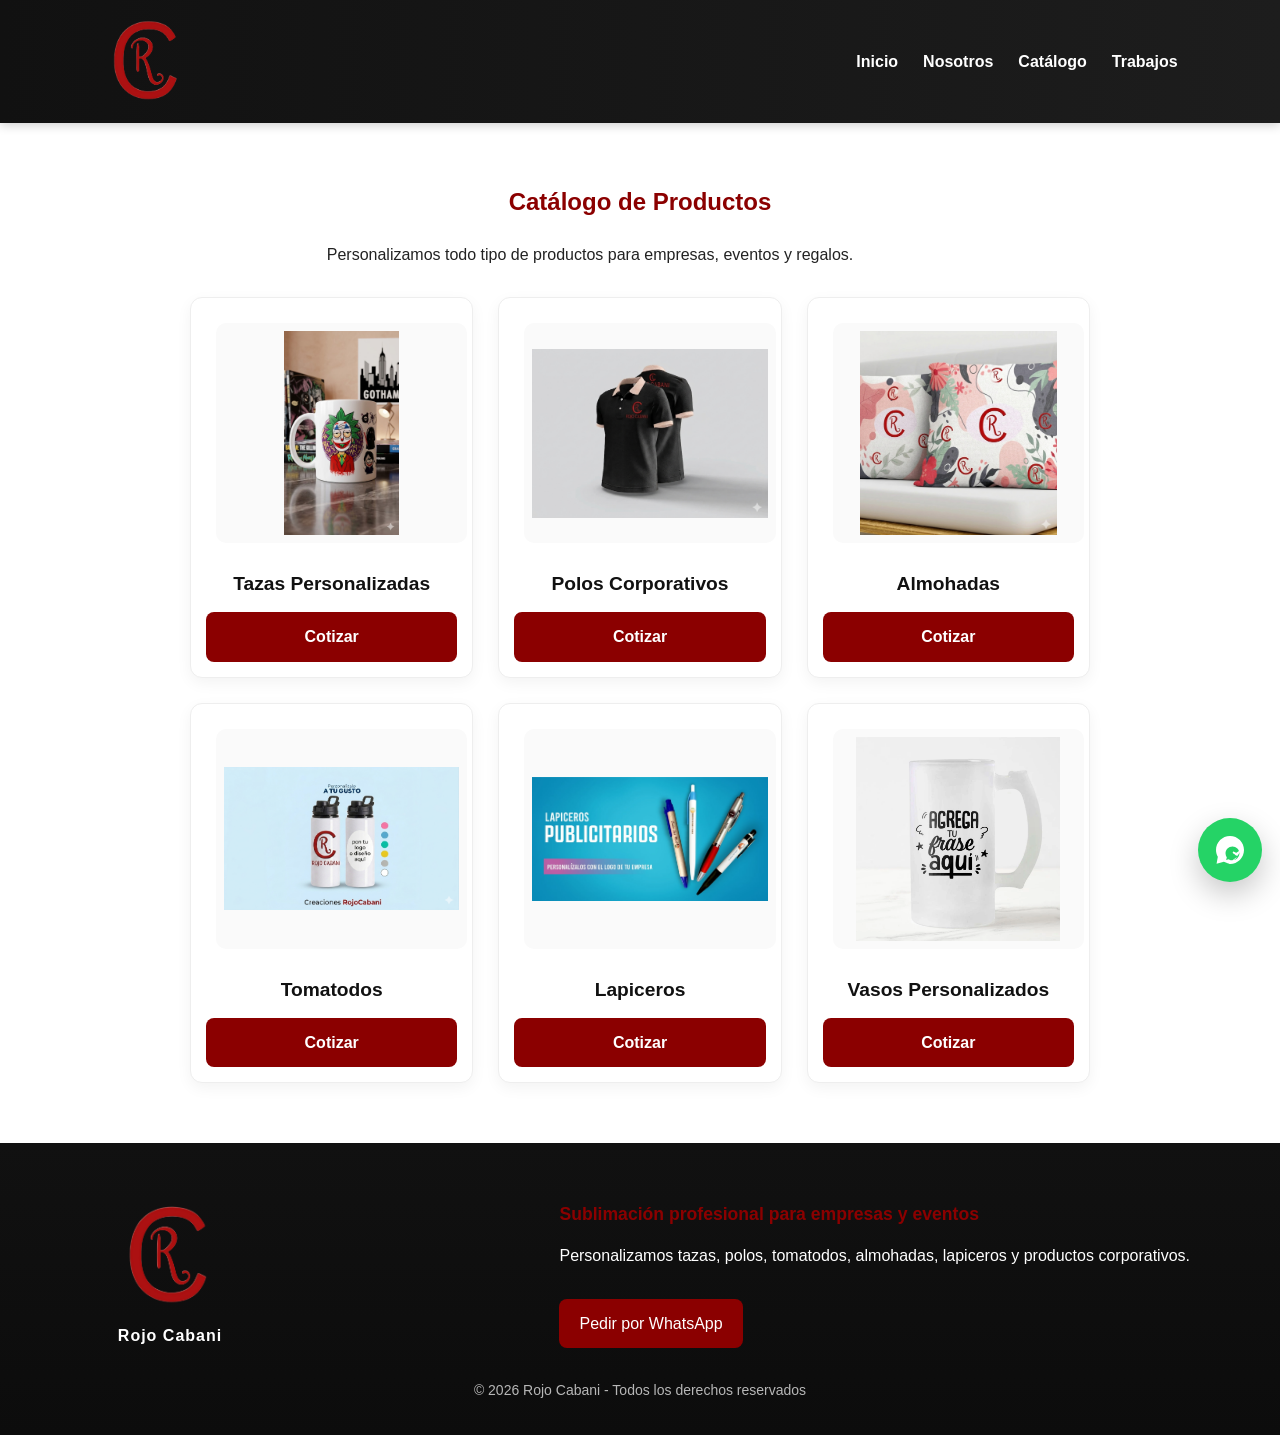
==== catalogo.html @ 8a1445d4 "Primera version Rojo Cabani" ====
<!DOCTYPE html>
<html lang="es">

<head>
    <meta charset="UTF-8">
    <meta name="viewport" content="width=device-width, initial-scale=1.0">

    <title>Catálogo - Rojo Cabani</title>

    <link rel="stylesheet" href="css/styles.css">
</head>

<body>

<div id="header-container"></div>

<main class="pagina catalogo-page">

    <section class="seccion catalogo-section">

        <h1>Catálogo de Productos</h1>

        <p>Personalizamos todo tipo de productos para empresas, eventos y regalos.</p>

        <div class="grid catalogo-grid catalogo-simple-grid">

            <div class="card catalogo-card">
                <img src="images/productos/taza1.jpg" alt="Tazas">
                <h3>Tazas Personalizadas</h3>
                <a class="btn-whatsapp" href="https://wa.me/51939260711?text=Hola,%20quiero%20cotizar%20un%20pedido%20de%20tazas%20personalizadas%20en%20Rojo%20Cabani" target="_blank" rel="noopener">Cotizar</a>
            </div>

            <div class="card catalogo-card">
                <img src="images/productos/poloCorporativo.jpg" alt="Polos">
                <h3>Polos Corporativos</h3>
                <a class="btn-whatsapp" href="https://wa.me/51939260711?text=Hola,%20quiero%20cotizar%20un%20pedido%20de%20polos%20corporativos%20en%20Rojo%20Cabani" target="_blank" rel="noopener">Cotizar</a>
            </div>

            <div class="card catalogo-card">
                <img src="images/productos/almohada.jpg" alt="Almohadas">
                <h3>Almohadas</h3>
                <a class="btn-whatsapp" href="https://wa.me/51939260711?text=Hola,%20quiero%20cotizar%20un%20pedido%20de%20almohadas%20en%20Rojo%20Cabani" target="_blank" rel="noopener">Cotizar</a>
            </div>

            <div class="card catalogo-card">
                <img src="images/productos/tomatodo.jpg" alt="Tomatodos">
                <h3>Tomatodos</h3>
                <a class="btn-whatsapp" href="https://wa.me/51939260711?text=Hola,%20quiero%20cotizar%20un%20pedido%20de%20tomatodos%20en%20Rojo%20Cabani" target="_blank" rel="noopener">Cotizar</a>
            </div>

            <div class="card catalogo-card">
                <img src="images/productos/lapiceros.jpg" alt="Lapiceros">
                <h3>Lapiceros</h3>
                <a class="btn-whatsapp" href="https://wa.me/51939260711?text=Hola,%20quiero%20cotizar%20un%20pedido%20de%20lapiceros%20en%20Rojo%20Cabani" target="_blank" rel="noopener">Cotizar</a>
            </div>

            <div class="card catalogo-card">
                <img src="images/productos/vasos.jpg" alt="Vasos">
                <h3>Vasos Personalizados</h3>
                <a class="btn-whatsapp" href="https://wa.me/51939260711?text=Hola,%20quiero%20cotizar%20un%20pedido%20de%20vasos%20personalizados%20en%20Rojo%20Cabani" target="_blank" rel="noopener">Cotizar</a>
            </div>

        </div>

    </section>

</main>

<div id="footer-container"></div>

<script src="js/header.js"></script>

</body>
</html>
---- css/styles.css ----
/* =========================
   RESET GENERAL
========================= */

*{
    margin:0;
    padding:0;
    box-sizing:border-box;
}

/* =========================
   BODY
========================= */

body{
    font-family: Arial, Helvetica, sans-serif;
    background:#ffffff;
    color:#222;
    line-height:1.6;
    overflow-x:hidden;
}

/* =========================
   HEADER
========================= */

.main-header{
    width:100%;
    background:linear-gradient(90deg, #111 0%, #1d1d1d 100%);
    display:flex;
    justify-content:space-between;
    align-items:center;
    padding:15px 8%;
    position:sticky;
    top:0;
    z-index:1000;
    box-shadow:0 2px 10px rgba(0,0,0,0.2);
}

.logo-container{
    display:inline-flex;
    align-items:center;
    text-decoration:none;
}

.logo-container:hover{
    opacity:0.92;
}

/* LOGO */

.logo{
    width:90px;
}

/* NAVBAR */

.navbar ul{
    display:flex;
    list-style:none;
    gap:25px;
}

.navbar a{
    text-decoration:none;
    color:#fff;
    font-weight:bold;
    transition:0.3s;
}

.navbar a:hover{
    color:#8B0000;
}

/* BOTON WHATSAPP */

.btn-whatsapp{
    display:inline-flex;
    align-items:center;
    justify-content:center;
    gap:8px;
    background:#8B0000;
    color:#fff;
    padding:12px 20px;
    border-radius:8px;
    text-decoration:none;
    font-weight:bold;
    transition:0.3s;
}

.btn-whatsapp:hover{
    background:#b30000;
}

/* =========================
   HERO
========================= */

.hero{
    min-height:58vh;
    display:flex;
    flex-direction:column;
    justify-content:center;
    align-items:center;
    text-align:center;
    background:linear-gradient(
        rgba(0,0,0,0.7),
        rgba(0,0,0,0.7)
    ),
    url('../images/banner/banerSublimados.jpg');

    background-size:cover;
    background-position:center;
    color:white;
    padding:56px 20px;
}

.hero-home{
    position:relative;
}

.hero-content{
    width:min(920px, 100%);
    display:flex;
    flex-direction:column;
    align-items:center;
    text-align:center;
}

.hero-kicker{
    display:inline-block;
    margin-bottom:16px;
    padding:8px 14px;
    border-radius:999px;
    background:rgba(255,255,255,0.12);
    letter-spacing:1px;
    font-size:0.85rem;
    text-transform:uppercase;
}

.hero-actions{
    display:flex;
    justify-content:center;
    flex-wrap:wrap;
    gap:14px;
}

.btn-secondary{
    display:inline-flex;
    align-items:center;
    justify-content:center;
    padding:12px 20px;
    border-radius:8px;
    border:1px solid rgba(255,255,255,0.45);
    color:#fff;
    text-decoration:none;
    font-weight:700;
    transition:0.3s;
}

.btn-secondary:hover{
    background:rgba(255,255,255,0.08);
}

.hero h1{
    font-size:clamp(2.7rem, 6vw, 4.5rem);
    margin-bottom:20px;
    letter-spacing:3px;
}

.hero p{
    font-size:clamp(1rem, 2vw, 1.35rem);
    max-width:700px;
    margin-bottom:24px;
}

.home-productos,
.corporativo-home{
    width:min(1200px, calc(100% - 32px));
    margin-left:auto;
    margin-right:auto;
}

.home-productos{
    padding:72px 0 48px;
}

.home-productos .section-heading{
    align-items:center;
}

.home-productos .section-heading > div{
    text-align:left;
}

.home-slider{
    grid-auto-columns:minmax(280px, 1fr);
    gap:18px;
}

.home-slider .product-card img{
    height:240px;
    object-fit:cover;
}

.home-slider .product-card{
    height:100%;
}

.home-slider .product-card h3{
    margin-top:12px;
}

.home-slider .precio-badge{
    display:inline-block;
    margin-top:0;
}

.corporativo-home{
    background:#f9f9f9;
    border-radius:18px;
    padding:64px 10%;
    margin-top:20px;
}

.corporativo-home img{
    max-width:720px;
    width:100%;
}

/* =========================
   FOOTER
========================= */

.main-footer{
    background:linear-gradient(180deg, #111 0%, #0c0c0c 100%);
    color:#fff;
    padding:56px 20px 34px;
    text-align:center;
}

.footer-inner{
    width:min(1100px, 100%);
    margin:0 auto;
    display:flex;
    align-items:center;
    justify-content:space-between;
    gap:32px;
    text-align:left;
}

.footer-brand{
    display:inline-flex;
    flex-direction:column;
    align-items:center;
    gap:10px;
    color:#fff;
    text-decoration:none;
    font-weight:700;
    letter-spacing:1px;
    min-width:160px;
}

.footer-logo{
    width:110px;
    height:auto;
}

.footer-content{
    max-width:680px;
}

.footer-content p{
    margin-bottom:15px;
    max-width:700px;
}

.footer-title{
    color:#8B0000;
    font-weight:700;
    font-size:1.1rem;
}

.footer-whatsapp{
    display:inline-block;
    margin-top:15px;
    background:#8B0000;
    color:#fff;
    padding:12px 20px;
    border-radius:8px;
    text-decoration:none;
    transition:0.3s;
}

.footer-whatsapp:hover{
    background:#b30000;
}

.copy{
    margin-top:30px;
    font-size:14px;
    opacity:0.7;
    text-align:center;
}

.whatsapp-float{
    position:fixed;
    right:18px;
    bottom:18px;
    z-index:2000;
    display:inline-flex;
    align-items:center;
    justify-content:center;
    width:64px;
    height:64px;
    border-radius:50%;
    background:#25d366;
    color:#fff;
    text-decoration:none;
    box-shadow:0 12px 30px rgba(0,0,0,0.22);
}

.whatsapp-float:hover{
    filter:brightness(0.95);
}

.whatsapp-float-icon{
    width:30px;
    height:30px;
    border-radius:50%;
    background:rgba(255,255,255,0.18);
    display:inline-flex;
    align-items:center;
    justify-content:center;
    font-size:0.95rem;
}

.section-heading{
    display:flex;
    align-items:flex-end;
    justify-content:space-between;
    gap:20px;
    width:100%;
    margin-bottom:20px;
}

.section-heading h2{
    font-size:clamp(2rem, 4vw, 2.6rem);
    margin-bottom:8px;
}

.section-heading p,
.section-note{
    color:#555;
}

.catalogo-simple-grid{
    margin-top:30px;
    grid-template-columns:repeat(auto-fit, minmax(240px, 1fr));
}

.catalogo-card{
    display:flex;
    flex-direction:column;
    gap:12px;
}

.catalogo-card img{
    width:100%;
    height:220px;
    object-fit:contain;
    background:#fafafa;
    padding:8px;
    border-radius:10px;
}

.catalogo-card h3{
    margin-top:0;
    color:#111;
}

.product-slider{
    width:100%;
    display:grid;
    grid-auto-flow:column;
    grid-auto-columns:minmax(280px, 1fr);
    gap:18px;
    overflow-x:auto;
    scroll-snap-type:x mandatory;
    scroll-behavior:smooth;
    padding-bottom:12px;
    scrollbar-width:thin;
    scrollbar-color:#8B0000 #f2f2f2;
}

.home-slider{
    grid-auto-columns:minmax(280px, 1fr);
    gap:18px;
}

.product-slider::-webkit-scrollbar{
    height:10px;
}

.product-slider::-webkit-scrollbar-track{
    background:#f2f2f2;
    border-radius:999px;
}

.product-slider::-webkit-scrollbar-thumb{
    background:#8B0000;
    border-radius:999px;
}

.product-card{
    scroll-snap-align:start;
    min-width:0;
    text-align:left;
    display:flex;
    flex-direction:column;
}

.home-slider .product-card{
    min-height:420px;
    justify-content:flex-start;
}

.product-card img{
    width:100%;
    height:260px;
    object-fit:contain;
    background:#fafafa;
    padding:10px;
}

.home-slider .product-card img{
    height:260px;
    object-fit:contain;
    background:#fafafa;
    padding:10px;
}

.catalogo-grid .btn-whatsapp,
.product-card .btn-whatsapp{
    width:100%;
    margin-top:auto;
}

.catalogo-section{
    max-width:none;
    text-align:left;
}

.catalogo-section > p{
    max-width:800px;
    margin-bottom:28px;
}

/* =========================
   RESPONSIVE
========================= */

@media(max-width:900px){

    .main-header{
        flex-direction:column;
        gap:20px;
    }

    .navbar ul{
        flex-wrap:wrap;
        justify-content:center;
    }

    .hero h1{
        font-size:2.5rem;
    }

    .hero p{
        font-size:1rem;
    }

    .footer-inner{
        flex-direction:column;
        text-align:center;
    }

    .footer-content{
        max-width:100%;
    }

    .section-heading{
        flex-direction:column;
        align-items:flex-start;
    }

    .home-productos,
    .corporativo-home{
        width:calc(100% - 24px);
    }

    .home-slider{
        grid-auto-columns:88%;
    }

    .corporativo-home{
        padding:42px 18px;
    }

    .whatsapp-float-text{
        display:none;
    }

    .whatsapp-float{
        padding:12px;
    }

}

/* =========================
   PRODUCTOS
========================= */

.productos{
    padding:60px 10%;
    text-align:center;
}

.productos h2{
    font-size:2.5rem;
    margin-bottom:40px;
    color:#8B0000;
}

.grid{
    display:grid;
    grid-template-columns:repeat(auto-fit, minmax(200px,1fr));
    gap:25px;
}

.card{
    position:relative;
    background:#fff;
    border:1px solid #eee;
    border-radius:12px;
    padding:15px;
    transition:0.3s;
    box-shadow:0 5px 15px rgba(0,0,0,0.05);
    text-align:center;
}

.card:hover{
    transform:translateY(-5px);
}

.card img{
    width:100%;
    border-radius:10px;
    height:200px;
    object-fit:cover;
}

.card h3{
    margin-top:10px;
    font-size:1.2rem;
    margin-top:10px;
    color:#111;
}

/* =========================
   CORPORATIVO
========================= */

.corporativo{
    padding:60px 10%;
    text-align:center;
    background:#f9f9f9;
}

.corporativo h2{
    color:#8B0000;
    margin-bottom:20px;
}

.corporativo img{
    width:100%;
    max-width:600px;
    border-radius:10px;
    margin-top:20px;
}

.corporativo-extra{
    margin-top:20px;
    font-weight:600;
    color:#444;
}

.home-productos{
    padding:70px 0 40px;
}

.home-grid,
.catalogo-grid{
    margin-top:10px;
}

.product-slider{
    width:100%;
    display:grid;
    grid-auto-flow:column;
    grid-auto-columns:calc((100% - 24px) / 2);
    gap:24px;
    overflow-x:auto;
    scroll-snap-type:x mandatory;
    scroll-behavior:smooth;
    padding-bottom:12px;
    scrollbar-width:thin;
    scrollbar-color:#8B0000 #f2f2f2;
}

.product-slider::-webkit-scrollbar{
    height:10px;
}

.product-slider::-webkit-scrollbar-track{
    background:#f2f2f2;
    border-radius:999px;
}

.product-slider::-webkit-scrollbar-thumb{
    background:#8B0000;
    border-radius:999px;
}

.product-card{
    scroll-snap-align:start;
    min-width:0;
    text-align:left;
}

.product-card img{
    width:100%;
    height:260px;
    object-fit:contain;
    background:#fafafa;
    padding:10px;
}

.catalogo-simple-grid{
    margin-top:30px;
    grid-template-columns:repeat(auto-fit, minmax(240px, 1fr));
}

.catalogo-card{
    display:flex;
    flex-direction:column;
    gap:12px;
}

.catalogo-card img{
    width:100%;
    height:220px;
    object-fit:contain;
    background:#fafafa;
    padding:8px;
    border-radius:10px;
}

.catalogo-card h3{
    margin-top:0;
    color:#111;
}

.catalogo-grid .btn-whatsapp{
    margin-top:auto;
}

.card h3{
    position:relative;
    z-index:1;
}

.home-grid .card h3,
.catalogo-grid .card h3{
    margin-top:4px;
}
.pagina{
    padding:60px 10%;
}

.seccion{
    max-width:900px;
    margin:auto;
    text-align:center;
}

.seccion h1{
    color:#8B0000;
    margin-bottom:20px;
}

.lista{
    text-align:left;
    max-width:400px;
    margin:20px auto;
    line-height:2;
}

.grid img{
    width:100%;
    max-width:300px;
    border-radius:10px;
    margin:10px;
}

/* =========================
   TRABAJOS
========================= */

.trabajos-grid{
    display:flex;
    flex-direction:column;
    align-items:center;
    gap:25px;
    margin-top:30px;
}

.trabajos-grid .card{
    width:100%;
    max-width:90%;
}

.trabajos-grid .card img{
    width:100%;
    max-width:100%;
    height:auto;
    margin:0;
    object-fit:cover;
}

.trabajos-grid .card h3{
    margin-top:15px;
}

@media(max-width:700px){

    .productos,
    .corporativo,
    .pagina{
        padding-left:16px;
        padding-right:16px;
    }

    .grid{
        grid-template-columns:1fr;
    }

    .hero{
        min-height:52vh;
        padding:42px 16px;
    }

    .hero h1{
        font-size:clamp(2.2rem, 10vw, 3rem);
        letter-spacing:2px;
    }

    .hero-actions{
        width:100%;
    }

    .btn-whatsapp,
    .btn-secondary{
        width:100%;
        max-width:320px;
    }

    .home-slider{
        grid-auto-columns:92%;
    }

    .home-slider .product-card img{
        height:220px;
    }

    .home-productos,
    .corporativo-home{
        width:calc(100% - 18px);
    }

    .product-card img{
        height:220px;
    }

    .precio-badge{
        top:16px;
        left:16px;
        font-size:0.78rem;
    }

    .trabajos-grid .card{
        max-width:100%;
    }

    .trabajos-grid .card img{
        max-width:100%;
    }

    .slider-button{
        width:42px;
        height:42px;
    }
}
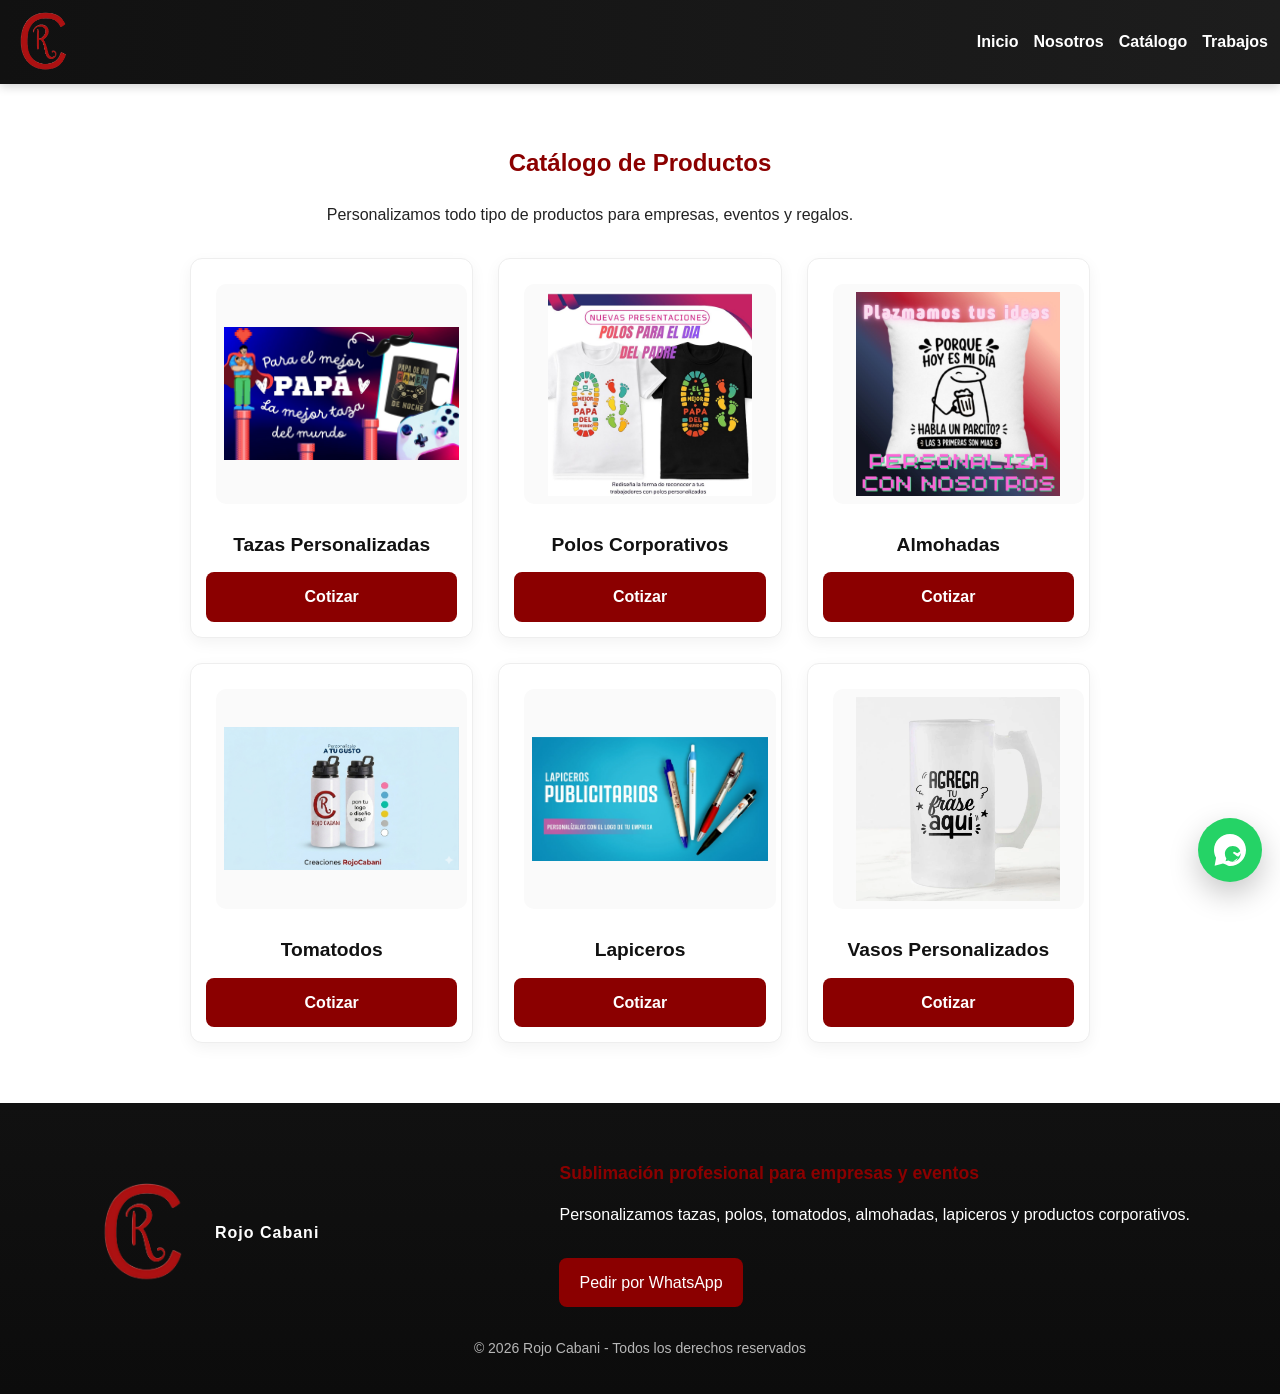
==== commit 667cf212: "update" ====
--- a/catalogo.html
+++ b/catalogo.html
@@ -69,6 +69,7 @@
 <div id="footer-container"></div>
 
 <script src="js/header.js"></script>
+<script src="js/catalogo-products.js"></script>
 
 </body>
 </html>
--- a/css/styles.css
+++ b/css/styles.css
@@ -30,13 +30,42 @@
     display:flex;
     justify-content:space-between;
     align-items:center;
-    padding:15px 8%;
+    padding:8px 12px;
     position:sticky;
     top:0;
     z-index:1000;
     box-shadow:0 2px 10px rgba(0,0,0,0.2);
 }
 
+body.page-home .main-header{
+    position:fixed;
+    top:0;
+    left:0;
+    right:0;
+    background:transparent !important;
+    box-shadow:none;
+    transition:background 0.35s ease, box-shadow 0.35s ease;
+}
+
+body.page-home .main-header.is-scrolled{
+    background:linear-gradient(180deg, rgba(0,0,0,0.98) 0%, rgba(0,0,0,0.88) 100%) !important;
+    box-shadow:0 2px 18px rgba(0,0,0,0.55);
+    backdrop-filter:blur(10px);
+    -webkit-backdrop-filter:blur(10px);
+}
+
+@media(max-width:700px){
+    .main-header{
+        padding:10px 12px;
+    }
+}
+
+@media(max-width:900px){
+    .main-header{
+        padding:12px 16px;
+    }
+}
+
 .logo-container{
     display:inline-flex;
     align-items:center;
@@ -50,7 +79,13 @@
 /* LOGO */
 
 .logo{
-    width:90px;
+    width:65px;
+}
+
+@media(max-width:700px){
+    .logo{
+        width:60px;
+    }
 }
 
 /* NAVBAR */
@@ -58,7 +93,15 @@
 .navbar ul{
     display:flex;
     list-style:none;
-    gap:25px;
+    gap:15px;
+    margin-left:auto;
+}
+
+@media(max-width:700px){
+    .navbar ul{
+        gap:12px;
+        flex-wrap:wrap;
+    }
 }
 
 .navbar a{
@@ -66,6 +109,13 @@
     color:#fff;
     font-weight:bold;
     transition:0.3s;
+    font-size:1rem;
+}
+
+@media(max-width:700px){
+    .navbar a{
+        font-size:0.85rem;
+    }
 }
 
 .navbar a:hover{
@@ -119,6 +169,32 @@
     position:relative;
 }
 
+.hero-video-only{
+    background:none;
+    padding:0;
+    overflow:hidden;
+}
+
+.hero-video{
+    width:100%;
+    min-height:100dvh;
+    height:100dvh;
+    object-fit:cover;
+    object-position:center center;
+    display:block;
+}
+
+body.page-home .hero-video-only{
+    min-height:100dvh;
+}
+
+@media(max-width:700px){
+    .hero-video{
+        height:100dvh;
+        min-height:100dvh;
+    }
+}
+
 .hero-content{
     width:min(920px, 100%);
     display:flex;
@@ -182,7 +258,7 @@
 }
 
 .home-productos{
-    padding:72px 0 48px;
+    padding:8px 0 0;
 }
 
 .home-productos .section-heading{
@@ -194,8 +270,17 @@
 }
 
 .home-slider{
+    width:100%;
+    display:grid;
+    grid-auto-flow:column;
     grid-auto-columns:minmax(280px, 1fr);
     gap:18px;
+    overflow-x:auto;
+    scroll-snap-type:x mandatory;
+    scroll-behavior:smooth;
+    padding-bottom:12px;
+    scrollbar-width:thin;
+    scrollbar-color:#8B0000 #f2f2f2;
 }
 
 .home-slider .product-card img{
@@ -209,6 +294,19 @@
 
 .home-slider .product-card h3{
     margin-top:12px;
+}
+
+.precio-badge{
+    background:#8B0000;
+    color:white;
+    padding:6px 10px;
+    border-radius:4px;
+    font-size:0.75rem;
+    font-weight:bold;
+    position:absolute;
+    top:12px;
+    left:12px;
+    z-index:10;
 }
 
 .home-slider .precio-badge{
@@ -251,9 +349,9 @@
 
 .footer-brand{
     display:inline-flex;
-    flex-direction:column;
+    flex-direction:row;
     align-items:center;
-    gap:10px;
+    gap:15px;
     color:#fff;
     text-decoration:none;
     font-weight:700;
@@ -261,9 +359,31 @@
     min-width:160px;
 }
 
+@media(max-width:700px){
+    .footer-inner{
+        flex-direction:column;
+        gap:20px;
+    }
+    
+    .footer-brand{
+        justify-content:flex-start;
+        width:100%;
+    }
+    
+    .footer-content{
+        width:100%;
+    }
+}
+
 .footer-logo{
     width:110px;
     height:auto;
+}
+
+@media(max-width:700px){
+    .footer-logo{
+        width:80px;
+    }
 }
 
 .footer-content{
@@ -290,6 +410,16 @@
     border-radius:8px;
     text-decoration:none;
     transition:0.3s;
+}
+
+@media(max-width:700px){
+    .footer-whatsapp{
+        display:block;
+        width:100%;
+        max-width:280px;
+        margin:15px auto 0;
+        text-align:center;
+    }
 }
 
 .footer-whatsapp:hover{
@@ -339,19 +469,19 @@
     display:flex;
     align-items:flex-end;
     justify-content:space-between;
-    gap:20px;
+    gap:8px;
     width:100%;
-    margin-bottom:20px;
+    margin-bottom:0;
 }
 
 .section-heading h2{
-    font-size:clamp(2rem, 4vw, 2.6rem);
-    margin-bottom:8px;
+    font-size:clamp(1.3rem, 3vw, 1.8rem);
+    margin-bottom:0;
 }
 
 .section-heading p,
 .section-note{
-    color:#555;
+    display:none;
 }
 
 .catalogo-simple-grid{
@@ -442,8 +572,16 @@
 
 .catalogo-grid .btn-whatsapp,
 .product-card .btn-whatsapp{
-    width:100%;
     margin-top:auto;
+}
+
+.product-card .btn-whatsapp{
+    width:auto;
+    align-self:center;
+    padding:8px 14px;
+    border-radius:6px;
+    font-size:0.9rem;
+    white-space:nowrap;
 }
 
 .catalogo-section{
@@ -463,13 +601,12 @@
 @media(max-width:900px){
 
     .main-header{
-        flex-direction:column;
-        gap:20px;
+        padding:12px 12px;
     }
 
     .navbar ul{
         flex-wrap:wrap;
-        justify-content:center;
+        justify-content:flex-end;
     }
 
     .hero h1{
@@ -528,7 +665,7 @@
 
 .productos h2{
     font-size:2.5rem;
-    margin-bottom:40px;
+    margin-bottom:5px;
     color:#8B0000;
 }
 
@@ -596,7 +733,7 @@
 }
 
 .home-productos{
-    padding:70px 0 40px;
+    padding:20px 0 40px;
 }
 
 .home-grid,
@@ -776,16 +913,55 @@
     }
 
     .home-slider{
-        grid-auto-columns:92%;
+        grid-auto-columns:100%;
+        gap:0;
+        scroll-snap-type:x mandatory;
     }
 
     .home-slider .product-card img{
-        height:220px;
+        height:320px;
+        object-fit:contain;
+    }
+    
+    .home-slider .product-card{
+        min-height:400px;
+        display:flex;
+        flex-direction:column;
+        align-items:center;
+        justify-content:center;
+        scroll-snap-align:start;
     }
 
     .home-productos,
     .corporativo-home{
-        width:calc(100% - 18px);
+        width:100%;
+        padding:0;
+        margin:0;
+    }
+    
+    .home-productos .section-heading{
+        justify-content:center;
+        padding:0 16px;
+    }
+
+    .home-productos .section-heading > div{
+        width:100%;
+        text-align:center;
+    }
+
+    .home-productos .section-heading h2{
+        font-size:2.5rem;
+        line-height:1.15;
+        white-space:normal;
+    }
+    
+    .home-slider{
+        width:100vw;
+        position:relative;
+        left:50%;
+        right:50%;
+        margin-left:-50vw;
+        margin-right:-50vw;
     }
 
     .product-card img{
@@ -810,4 +986,676 @@
         width:42px;
         height:42px;
     }
-}+    
+}
+
+/* =========================
+   FIX HOME SLIDER VISIBILIDAD
+========================= */
+
+.home-productos .product-slider.home-slider{
+    width:100%!important;
+    display:grid!important;
+    grid-auto-flow:column!important;
+    grid-auto-columns:minmax(320px, 1fr)!important;
+    gap:18px!important;
+    overflow-x:auto!important;
+    overflow-y:hidden!important;
+    scroll-snap-type:x mandatory!important;
+    scroll-behavior:smooth!important;
+    padding:0 0 12px 0!important;
+    min-height:0!important;
+    position:relative!important;
+}
+
+.home-productos .home-slider .product-card{
+    scroll-snap-align:center;
+    min-height:0;
+    display:flex;
+    flex-direction:column;
+    justify-content:flex-start;
+}
+
+.home-productos .home-slider .product-card img{
+    width:100%;
+    height:280px;
+    object-fit:contain;
+    background:#fafafa;
+    padding:10px;
+}
+
+.slider-controls{
+    display:none;
+}
+
+.slider-button{
+    width:45px;
+    height:45px;
+    border:none;
+    border-radius:50%;
+    background:#8B0000;
+    color:#fff;
+    display:inline-flex;
+    align-items:center;
+    justify-content:center;
+    cursor:pointer;
+    transition:all 0.3s ease;
+    box-shadow:0 4px 12px rgba(139, 0, 0, 0.3);
+}
+
+.slider-button:hover{
+    background:#b30000;
+    transform:scale(1.1);
+    box-shadow:0 6px 16px rgba(139, 0, 0, 0.4);
+}
+
+.slider-button:active{
+    transform:scale(0.95);
+}
+
+@media(max-width:700px){
+    .home-productos .product-slider.home-slider{
+        grid-auto-columns:100%;
+        gap:10px;
+    }
+
+    .home-productos .home-slider .product-card{
+        min-height:0;
+    }
+
+    .home-productos .home-slider .product-card img{
+        height:250px;
+    }
+}
+
+/* =============================
+   PÁGINA NOSOTROS - ESTILOS
+   ============================= */
+
+.nosotros-banner {
+    position: relative;
+    width: 100%;
+    height: 400px;
+    overflow: hidden;
+    display: flex;
+    align-items: center;
+    justify-content: center;
+}
+
+.nosotros-banner .banner-img {
+    position: absolute;
+    width: 100%;
+    height: 100%;
+    object-fit: cover;
+    z-index: 1;
+}
+
+.nosotros-banner .banner-overlay {
+    position: absolute;
+    width: 100%;
+    height: 100%;
+    background: rgba(0, 0, 0, 0.45);
+    z-index: 2;
+}
+
+.nosotros-banner .banner-content {
+    position: relative;
+    z-index: 3;
+    text-align: center;
+    color: white;
+}
+
+.nosotros-banner h1 {
+    font-size: 3.5rem;
+    font-weight: 700;
+    margin: 0;
+    text-shadow: 2px 2px 8px rgba(0, 0, 0, 0.6);
+}
+
+.nosotros-banner p {
+    font-size: 1.3rem;
+    margin-top: 10px;
+    text-shadow: 1px 1px 4px rgba(0, 0, 0, 0.6);
+}
+
+/* QUIÉNES SOMOS */
+.nosotros-quienes-somos {
+    padding: 80px 20px;
+    background: #fff;
+}
+
+.nosotros-quienes-somos .container {
+    max-width: 1200px;
+    margin: 0 auto;
+}
+
+.content-grid {
+    display: grid;
+    grid-template-columns: 1fr 1fr;
+    gap: 60px;
+    align-items: center;
+}
+
+.text-content h2 {
+    font-size: 2.8rem;
+    color: #8B0000;
+    margin-bottom: 20px;
+    font-weight: 700;
+}
+
+.text-content p {
+    font-size: 1.05rem;
+    line-height: 1.7;
+    color: #444;
+    margin-bottom: 15px;
+}
+
+.image-content {
+    display: flex;
+    justify-content: center;
+    align-items: center;
+}
+
+.logo-nosotros {
+    max-width: 100%;
+    height: auto;
+    filter: drop-shadow(0 4px 12px rgba(139, 0, 0, 0.2));
+}
+
+/* HISTORIA - TIMELINE */
+.nosotros-historia {
+    padding: 80px 20px;
+    background: #f9f9f9;
+}
+
+.nosotros-historia .container {
+    max-width: 1100px;
+    margin: 0 auto;
+}
+
+.nosotros-historia h2 {
+    font-size: 2.8rem;
+    color: #8B0000;
+    text-align: center;
+    margin-bottom: 60px;
+    font-weight: 700;
+}
+
+.historia-timeline {
+    position: relative;
+    padding: 20px 0;
+}
+
+.historia-timeline::before {
+    content: '';
+    position: absolute;
+    left: 50%;
+    top: 0;
+    bottom: 0;
+    width: 3px;
+    background: #8B0000;
+    transform: translateX(-50%);
+}
+
+.timeline-item {
+    margin-bottom: 50px;
+    display: grid;
+    grid-template-columns: 1fr 1fr;
+    gap: 40px;
+}
+
+.timeline-item:nth-child(even) {
+    grid-template-columns: 1fr 1fr;
+    direction: rtl;
+}
+
+.timeline-item:nth-child(even) .timeline-content {
+    direction: ltr;
+}
+
+.timeline-marker {
+    display: flex;
+    justify-content: center;
+    align-items: center;
+    position: relative;
+    z-index: 10;
+}
+
+.marker-date {
+    position: relative;
+    z-index: 2;
+    background: #8B0000;
+    color: white;
+    padding: 12px 25px;
+    border-radius: 30px;
+    font-weight: 700;
+    font-size: 1.1rem;
+    box-shadow: 0 4px 12px rgba(139, 0, 0, 0.2);
+}
+
+.timeline-content {
+    padding: 30px;
+    background: white;
+    border-radius: 12px;
+    box-shadow: 0 2px 8px rgba(0, 0, 0, 0.08);
+    border-left: 5px solid #8B0000;
+}
+
+.timeline-content h3 {
+    color: #8B0000;
+    font-size: 1.5rem;
+    margin-bottom: 10px;
+    font-weight: 700;
+}
+
+.timeline-content p {
+    color: #666;
+    line-height: 1.6;
+    font-size: 0.95rem;
+}
+
+/* VALORES */
+.nosotros-valores {
+    padding: 80px 20px;
+    background: white;
+}
+
+.nosotros-valores .container {
+    max-width: 1200px;
+    margin: 0 auto;
+}
+
+.nosotros-valores h2 {
+    font-size: 2.8rem;
+    color: #8B0000;
+    text-align: center;
+    margin-bottom: 60px;
+    font-weight: 700;
+}
+
+.valores-grid {
+    display: grid;
+    grid-template-columns: repeat(3, 1fr);
+    gap: 30px;
+}
+
+.valor-card {
+    background: #fafafa;
+    padding: 40px 30px;
+    border-radius: 12px;
+    text-align: center;
+    transition: all 0.3s ease;
+    border-top: 5px solid transparent;
+}
+
+.valor-card:hover {
+    transform: translateY(-5px);
+    box-shadow: 0 8px 24px rgba(139, 0, 0, 0.15);
+    border-top-color: #8B0000;
+}
+
+.valor-icon {
+    font-size: 3rem;
+    margin-bottom: 15px;
+}
+
+.valor-card h3 {
+    color: #8B0000;
+    font-size: 1.3rem;
+    margin-bottom: 15px;
+    font-weight: 700;
+}
+
+.valor-card p {
+    color: #666;
+    line-height: 1.6;
+    font-size: 0.95rem;
+}
+
+/* TRABAJOS REALIZADOS */
+.nosotros-trabajos {
+    padding: 80px 20px;
+    background: #f9f9f9;
+}
+
+.nosotros-trabajos .container {
+    max-width: 1200px;
+    margin: 0 auto;
+}
+
+.nosotros-trabajos h2 {
+    font-size: 2.8rem;
+    color: #8B0000;
+    text-align: center;
+    margin-bottom: 15px;
+    font-weight: 700;
+}
+
+.trabajos-subtitle {
+    text-align: center;
+    color: #666;
+    font-size: 1.1rem;
+    margin-bottom: 50px;
+}
+
+.trabajos-gallery {
+    display: grid;
+    grid-template-columns: repeat(3, 1fr);
+    gap: 30px;
+}
+
+.trabajo-item {
+    background: white;
+    border-radius: 12px;
+    overflow: hidden;
+    box-shadow: 0 2px 8px rgba(0, 0, 0, 0.08);
+    transition: all 0.3s ease;
+}
+
+.trabajo-item:hover {
+    transform: translateY(-8px);
+    box-shadow: 0 12px 24px rgba(139, 0, 0, 0.2);
+}
+
+.trabajo-item img {
+    width: 100%;
+    height: 240px;
+    object-fit: cover;
+}
+
+.trabajo-item h3 {
+    color: #8B0000;
+    padding: 20px 20px 10px;
+    font-size: 1.2rem;
+    font-weight: 700;
+    margin: 0;
+}
+
+.trabajo-item p {
+    color: #666;
+    padding: 0 20px 20px;
+    font-size: 0.9rem;
+    line-height: 1.5;
+    margin: 0;
+}
+
+/* CTA FINAL */
+.nosotros-cta {
+    padding: 80px 20px;
+    background: linear-gradient(135deg, #8B0000 0%, #b30000 100%);
+    color: white;
+    text-align: center;
+}
+
+.nosotros-cta .container {
+    max-width: 800px;
+    margin: 0 auto;
+}
+
+.nosotros-cta h2 {
+    font-size: 2.5rem;
+    margin-bottom: 20px;
+    font-weight: 700;
+}
+
+.nosotros-cta p {
+    font-size: 1.15rem;
+    margin-bottom: 30px;
+    line-height: 1.6;
+}
+
+.nosotros-cta .btn-primary {
+    display: inline-block;
+    background: white;
+    color: #8B0000;
+    padding: 15px 40px;
+    border-radius: 8px;
+    text-decoration: none;
+    font-weight: 700;
+    font-size: 1.05rem;
+    transition: all 0.3s ease;
+}
+
+.nosotros-cta .btn-primary:hover {
+    transform: scale(1.05);
+    box-shadow: 0 8px 20px rgba(0, 0, 0, 0.2);
+}
+
+/* RESPONSIVE - TABLET */
+@media(max-width: 900px) {
+    .nosotros-banner h1 {
+        font-size: 2.5rem;
+    }
+
+    .nosotros-banner p {
+        font-size: 1.1rem;
+    }
+
+    .content-grid {
+        grid-template-columns: 1fr;
+        gap: 40px;
+    }
+
+    .valores-grid {
+        grid-template-columns: repeat(2, 1fr);
+    }
+
+    .trabajos-gallery {
+        grid-template-columns: repeat(2, 1fr);
+    }
+
+    .historia-timeline::before {
+        left: 20px;
+        width: 2px;
+    }
+
+    .timeline-item {
+        grid-template-columns: 1fr;
+        gap: 0;
+        margin-left: 60px;
+    }
+
+    .timeline-item:nth-child(even) {
+        grid-template-columns: 1fr;
+        direction: ltr;
+        margin-left: 60px;
+    }
+
+    .timeline-marker {
+        display: none;
+    }
+
+    .marker-date {
+        display: none;
+    }
+
+    .timeline-content {
+        border-left: 5px solid #8B0000;
+        padding: 20px;
+        margin-bottom: 30px;
+    }
+
+    .nosotros-quienes-somos,
+    .nosotros-historia,
+    .nosotros-valores,
+    .nosotros-trabajos,
+    .nosotros-cta {
+        padding: 60px 15px;
+    }
+
+    .nosotros-quienes-somos h2,
+    .nosotros-historia h2,
+    .nosotros-valores h2,
+    .nosotros-trabajos h2,
+    .nosotros-cta h2 {
+        font-size: 2.2rem;
+    }
+
+    .text-content p {
+        font-size: 1rem;
+    }
+}
+
+/* RESPONSIVE - MOBILE */
+@media(max-width: 700px) {
+    .nosotros-banner {
+        height: 280px;
+    }
+
+    .nosotros-banner h1 {
+        font-size: 2rem;
+    }
+
+    .nosotros-banner p {
+        font-size: 1rem;
+    }
+
+    .valores-grid {
+        grid-template-columns: 1fr;
+    }
+
+    .trabajos-gallery {
+        grid-template-columns: 1fr;
+    }
+
+    .work-item img {
+        height: 200px;
+    }
+
+    .nosotros-quienes-somos,
+    .nosotros-historia,
+    .nosotros-valores,
+    .nosotros-trabajos,
+    .nosotros-cta {
+        padding: 50px 15px;
+    }
+
+    .nosotros-quienes-somos h2,
+    .nosotros-historia h2,
+    .nosotros-valores h2,
+    .nosotros-trabajos h2 {
+        font-size: 1.8rem;
+    }
+
+    .text-content h2 {
+        font-size: 1.8rem;
+    }
+
+    .text-content p {
+        font-size: 0.95rem;
+    }
+
+    .timeline-marker {
+        display: none;
+    }
+
+    .historia-timeline::before {
+        left: 0;
+        width: 2px;
+    }
+
+    .timeline-content {
+        padding: 20px;
+    }
+
+    .timeline-content h3 {
+        font-size: 1.2rem;
+    }
+
+    .valor-card {
+        padding: 25px 20px;
+    }
+
+    .valor-icon {
+        font-size: 2.5rem;
+    }
+
+    .trabajo-item img {
+        height: 180px;
+    }
+
+    .nosotros-cta h2 {
+        font-size: 1.8rem;
+    }
+
+    .nosotros-cta p {
+        font-size: 1rem;
+    }
+
+    .nosotros-cta .btn-primary {
+        padding: 12px 30px;
+        font-size: 0.95rem;
+    }
+}
+
+@media(max-width: 460px) {
+    .nosotros-banner {
+        height: 220px;
+    }
+
+    .nosotros-banner h1 {
+        font-size: 1.5rem;
+    }
+
+    .nosotros-banner p {
+        font-size: 0.9rem;
+    }
+
+    .nosotros-quienes-somos,
+    .nosotros-historia,
+    .nosotros-valores,
+    .nosotros-trabajos,
+    .nosotros-cta {
+        padding: 40px 12px;
+    }
+
+    .nosotros-quienes-somos h2,
+    .nosotros-historia h2,
+    .nosotros-valores h2,
+    .nosotros-trabajos h2 {
+        font-size: 1.6rem;
+    }
+
+    .text-content h2 {
+        font-size: 1.6rem;
+    }
+
+    .text-content p {
+        font-size: 0.9rem;
+    }
+
+    .valor-icon {
+        font-size: 2rem;
+    }
+
+    .valor-card p {
+        font-size: 0.85rem;
+    }
+
+    .trabajo-item h3 {
+        font-size: 1rem;
+        padding: 15px 15px 8px;
+    }
+
+    .trabajo-item p {
+        font-size: 0.85rem;
+        padding: 0 15px 15px;
+    }
+
+    .nosotros-cta h2 {
+        font-size: 1.5rem;
+    }
+
+    .nosotros-cta p {
+        font-size: 0.95rem;
+        margin-bottom: 20px;
+    }
+
+    .nosotros-cta .btn-primary {
+        padding: 10px 25px;
+        font-size: 0.9rem;
+    }
+}
+
+
+
